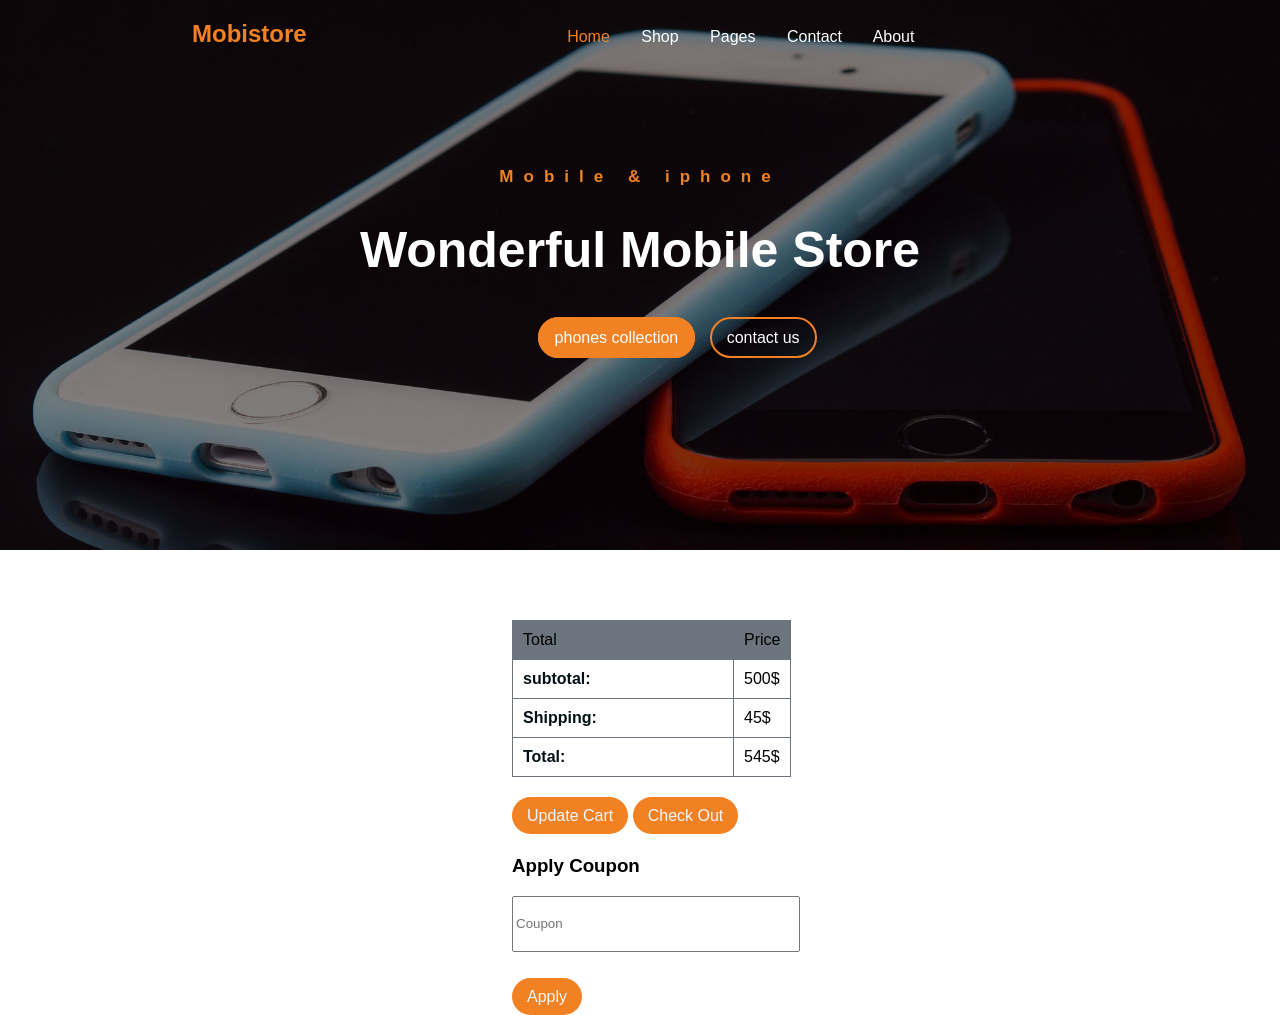
==== card.html @ 223cdfb7 "Add files via upload" ====
<!DOCTYPE html>
<html lang="en">
<head>
    <meta charset="UTF-8">
    <meta name="viewport" content="width=device-width, initial-scale=1.0">
    <title>Document</title>
    <link rel="stylesheet" href="style.css">
</head>
<body>
    <div class="card">
        <header>
            <h2 id="head" >Mobistore</h2>
            <nav>
                <a href="" class="links" id="lhome">home</a>
                <a href="" class="links">shop</a>
                <a href="" class="links">pages</a>
                <a href="" class="links">contact</a>
                <a href="" class="links">about</a>
            </nav>
        </header>
        
            <div class="hinfo2">
            <p id="hp">Mobile & iphone</p>
            <h1 id="hh">Wonderful Mobile Store</h1>
            <a href="" class="hlink" id="hlink1">phones collection</a>
            <a href="" class="hlink" id="hlink2">contact us</a>
        </div>
    </div>

            <div class="check">
                <table>
                    <tr id="r1">
                        <td >Total</td>
                        <td>Price</td>
                    </tr>

                    <tr>
                        <td class="tbold">subtotal:</td>
                        <td>500$</td>
                    </tr>

                    <tr>
                        <td class="tbold">Shipping:</td>
                        <td>45$</td>
                    </tr>

                    <tr>
                        <td class="tbold">Total:</td>
                        <td>545$</td>
                    </tr>
                </table>
            

            <div class="cart-buttons">
                <a href="cart.html" class="cardbt">Update Cart</a>
                <a href="checkout.html" class="cardbt">Check Out</a>
            </div>
        

        <div class="coupon-section">
            <h3 id="apply">Apply Coupon</h3>
        </div>
            <div class="coupon-form-wrap">
                <form action="index.html">
                    <p><input type="text" placeholder="Coupon" id="cop"></p>
                    <a href="checkout.html" class="cardbt">Apply</a>
                </form>
            </div>
        </div>


</body>
</html>
---- style.css ----
body{
    margin: 0px;
    padding: 0px;
    font-family: "Open Sans", sans-serif;
}

#head{
    display: inline-block;
    margin-right: 20%;
    margin-left: 15%;
    color: #F28123;
}

nav{
    display: inline-block;
}
.links{
    text-decoration: none;
    color: white;
    margin-right: 27px;
    text-transform: capitalize;
}

.links:hover{
    color:#F28123;
}

#lhome{
     color: #F28123;
}

.part1{
    width: 100%;
    height: 775px;
     background-image: url(img/banner.jpg);
    background-size: 100% 775px;
    background-position: center;
    
}

.card{
    width: 100%;
    height: 550px;
     background-image: url(img/banner.jpg);
    background-size: 100% 550px;
    background-position: center;
    margin-bottom: 70px;
}


#hp{
    color: #F28123;
    letter-spacing: 10px;
    font-weight: bold;
    text-align: center;
    font-size: 17px;
}

#hh{
    color: white;
    text-align: center;
    font-size: 50px;
    margin-bottom: 50px;
}

.hlink{
    
    text-decoration: none;
    color: white;
    padding: 10px 15px;
    border: 2px solid  #F28123;
    border-radius:30px ;
    margin-right: 10px;
    
}

#hlink1{
    margin-left: 42%;    
    background-color: #F28123;
}

#hlink1:hover{
    background-color: #031117;
    color: #F28123;
    border-color: #031117;
}

#hlink2:hover{
    background-color: #F28123;
}

.hinfo{
    position: relative;
    top: 25%;
}

.hinfo2{
    position: relative;
    top: 15%;
    margin-bottom: 200px;
}

.product{
    text-align: center;
    margin-bottom: 100px;
}
.sorange{
    color: #F28123;
    
}
#photo1{
    width: 250px;
    height: 250px;
    margin-top: 70px;
    margin-bottom: 20px;
}
.mm{
    width: 250px;
    height: 250px;
}
.image{
    width: 22%;
    height: 550px;
    /* background: gainsboro; */
    box-shadow: 5px 10px 18px rgb(158, 145, 145);
    /*
    



    display: grid;



    */
    
    display: inline-block;
    margin-bottom: 50px;
    margin-right: 30px;
}
.lpro{
    color: white;
    background-color: #F28123;
    padding: 10px 20px;
    text-decoration: none;
    border-radius: 30px;
}

.hpro{
    font-size: 19px;
    font-weight:500 ;
    margin-bottom: 15px;
}
.ppro{
    font-size: 25px;
    font-weight: bolder;
    margin-top: 0px;
    margin-bottom: 35px;
}

.headpro{
    font-size: 40px;
    margin-top: 120px;
}

.parpro{
    margin-bottom: 100px;
}

.news2{
    width: 22%;
    height: 550px;
    display: inline-block;
    box-shadow: 5px 10px 18px rgb(158, 145, 145);
    margin-right: 30px;
}

.imgnews{
    width:100%;
    height: 250px;
    border-radius: 5px;
}

.news{
    text-align: center;
    margin-bottom: 350px;
}

.newslinks{
    text-decoration: none;
    color: #F28123;
    
    position: relative;
    /* top: 120px; */
    right: 120px;
    
}
.newshead{
    margin-bottom: 20%;
}

.newsp{
    margin-bottom: 20%;
}

#num1{
    margin-left: 15%;
}


.main2{
    width: 22%;
    height: 600px;
    box-shadow: 5px 10px 18px rgb(158, 145, 145);
    text-align: center;
    display: inline-block;
    margin-right: 20px;
}

.imgmain{
    width:250px ;
    height:250px ;
    margin-top: 100px;
    margin-bottom: 50px;
    
}

.hmain{
    font-size: 19px;
    font-weight:500 ;

}
.pmain{
    font-size: 25px;
    font-weight: bolder;
}
.lmain{
    text-decoration: none;
    color: aliceblue;
    background-color: #F28123;
    padding: 10px 15px;
    border-radius: 30px;
}

.part2{
    width: 100%;
    height: 650px;
     background-color: #e0dddd;;
}

.sale{
    display: inline-block;
    width: 40%;
    position: relative;
    bottom: 100px;
    left: 400px;
}

.time{
    display: inline-block;
    border: 2px solid  #F28123;
    padding: 10px;
    text-align: center;
    font-size: 20px;
    margin-bottom: 30px;
}
footer{
    width: 100%;
    height: 300px;
    background-color: #031117;
    margin-top: 100px;
}

.about1{
    color: #f5f5f5;
    width: 17%;
    display:inline-block;
    margin-right: 100px;
}

.pf{
    height: 100%;
}

.col-4{
    position: relative;
    width: 100%;
    padding-right: 15px;
    padding-left: 15px;
}

.cardrow{
   background-color: #6c757d ;
   
}

.cardbt{
    text-decoration: none;
    color: aliceblue;
    background-color: #F28123;
    padding: 10px 15px;
    border-radius: 30px;
}

table,td,tr{
    border: #6c757d 1px solid;
    padding: 10px;
}
table{
    border-collapse:collapse ;
    margin-bottom: 30px;
}

#r1{
    background-color: #6c757d;
}

.tbold{
    font-weight: bold;
    color: #031117;
    width: 200px;
}

#apply{
    margin-top: 30px;
}

#cop{
    width: 280px;
    height: 50px;
    margin-bottom: 20px;
}

.check{
    margin-left: 40%;
    
}
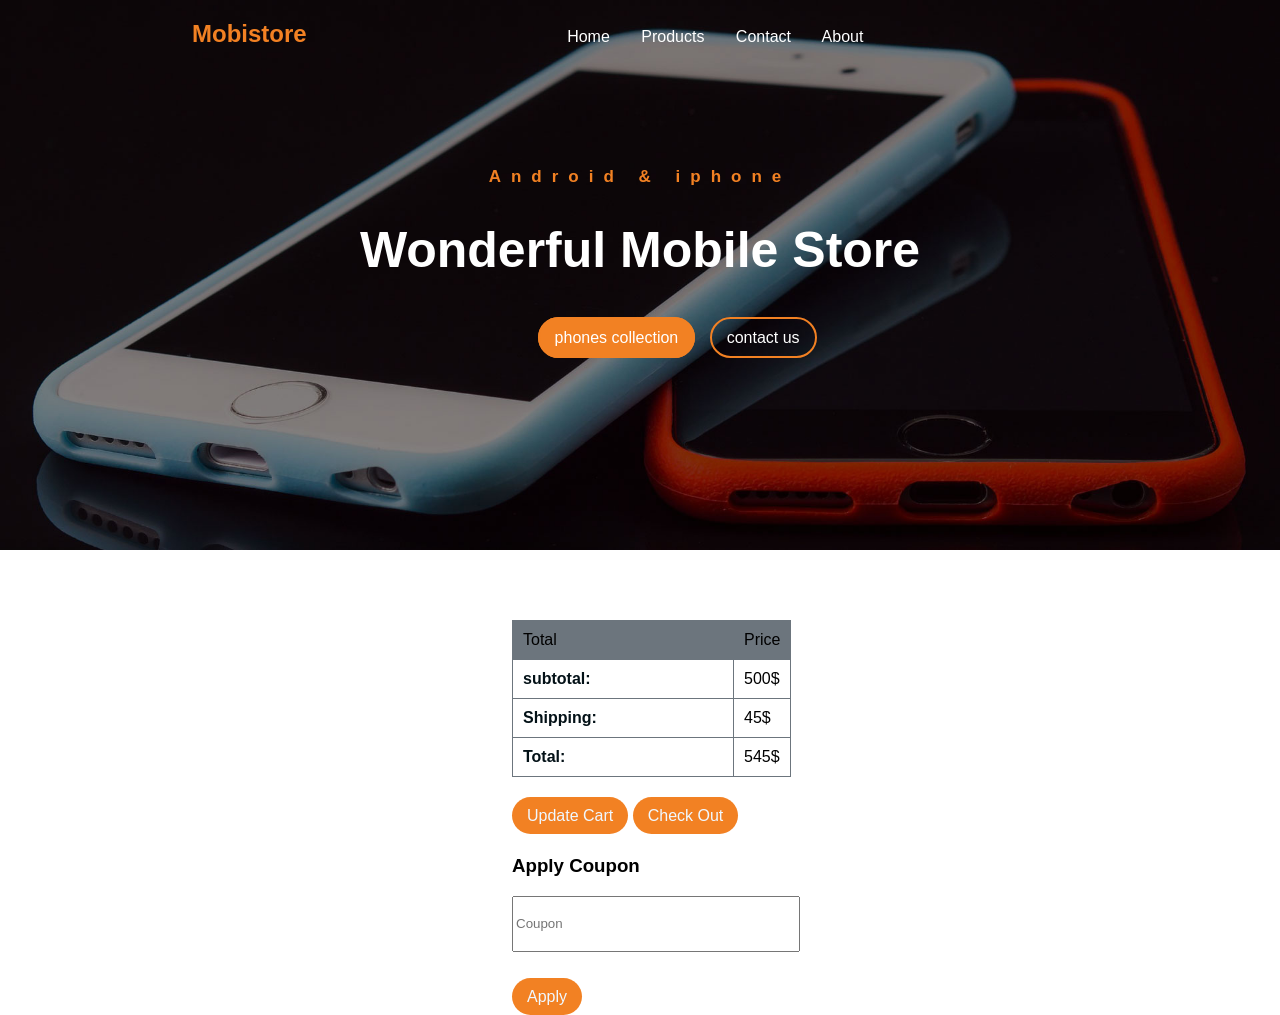
==== commit 8c21df0e: "Add files via upload" ====
--- a/card.html
+++ b/card.html
@@ -3,7 +3,7 @@
 <head>
     <meta charset="UTF-8">
     <meta name="viewport" content="width=device-width, initial-scale=1.0">
-    <title>Document</title>
+    <title>Mobistore</title>
     <link rel="stylesheet" href="style.css">
 </head>
 <body>
@@ -11,16 +11,15 @@
         <header>
             <h2 id="head" >Mobistore</h2>
             <nav>
-                <a href="" class="links" id="lhome">home</a>
-                <a href="" class="links">shop</a>
-                <a href="" class="links">pages</a>
-                <a href="" class="links">contact</a>
-                <a href="" class="links">about</a>
+                <a href="index.html" class="links" >home</a>
+            <a href="product.html" class="links">products</a>
+            <a href="contact.html" class="links">contact</a>
+            <a href="" class="links">about</a>
             </nav>
         </header>
         
             <div class="hinfo2">
-            <p id="hp">Mobile & iphone</p>
+            <p id="hp">Android & iphone</p>
             <h1 id="hh">Wonderful Mobile Store</h1>
             <a href="" class="hlink" id="hlink1">phones collection</a>
             <a href="" class="hlink" id="hlink2">contact us</a>
@@ -62,8 +61,8 @@
         </div>
             <div class="coupon-form-wrap">
                 <form action="index.html">
-                    <p><input type="text" placeholder="Coupon" id="cop"></p>
-                    <a href="checkout.html" class="cardbt">Apply</a>
+                    <p ><input type="text" placeholder="Coupon" id="cop"></p>
+                    <a href="" class="cardbt" >Apply</a>
                 </form>
             </div>
         </div>
--- a/style.css
+++ b/style.css
@@ -27,6 +27,7 @@
 
 #lhome{
      color: #F28123;
+     
 }
 
 .part1{
@@ -138,12 +139,17 @@
     margin-bottom: 50px;
     margin-right: 30px;
 }
+#sale{
+color: #F28123;
+}
+
 .lpro{
     color: white;
     background-color: #F28123;
     padding: 10px 20px;
     text-decoration: none;
     border-radius: 30px;
+    margin-left: 25px;
 }
 
 .hpro{
@@ -183,16 +189,16 @@
 
 .news{
     text-align: center;
-    margin-bottom: 350px;
+    margin-bottom: 0px;
 }
 
 .newslinks{
     text-decoration: none;
     color: #F28123;
-    
+    font-size: 18px;
     position: relative;
     /* top: 120px; */
-    right: 120px;
+    right: 100px;
     
 }
 .newshead{
@@ -200,7 +206,7 @@
 }
 
 .newsp{
-    margin-bottom: 20%;
+    margin-bottom: 6%;
 }
 
 #num1{
@@ -264,6 +270,7 @@
     font-size: 20px;
     margin-bottom: 30px;
 }
+
 footer{
     width: 100%;
     height: 300px;
@@ -300,6 +307,7 @@
     background-color: #F28123;
     padding: 10px 15px;
     border-radius: 30px;
+    
 }
 
 table,td,tr{
@@ -334,4 +342,10 @@
 .check{
     margin-left: 40%;
     
+}
+
+#btncard:hover{
+background-color: #031117;
+    color: #F28123;
+    border-color: #031117;
 }
